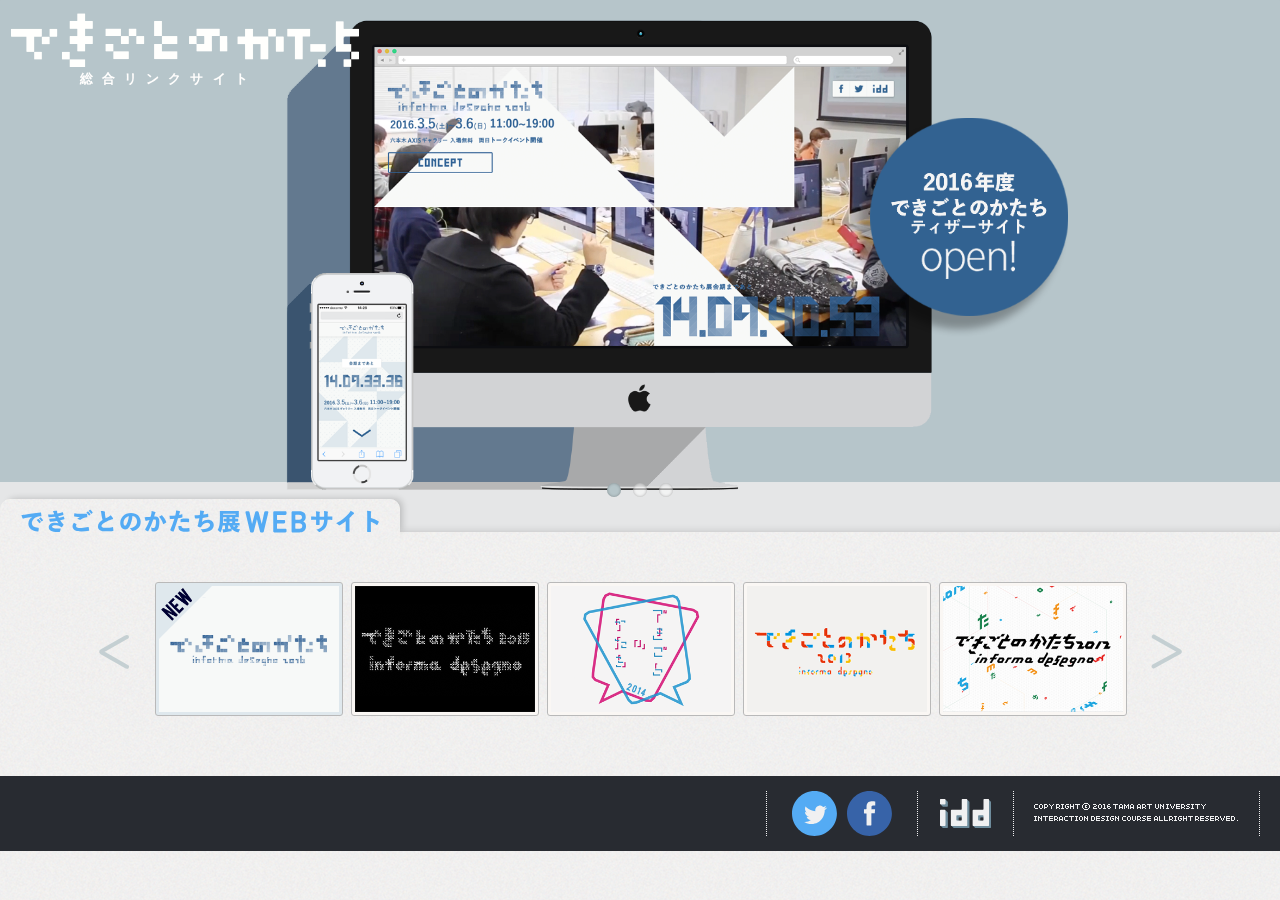
==== dekikata/index.html @ e52a9648 "Initial commit" ====
<!DOCTYPE html PUBLIC "-//W3C//DTD XHTML 1.0 Transitional//EN" "http://www.w3.org/TR/xhtml1/DTD/xhtml1-transitional.dtd">
<html xmlns="http://www.w3.org/1999/xhtml">
<head>
<meta http-equiv="Content-Type" content="text/html; charset=UTF-8" />
<meta name="author" content="できごとのかたち2016">
<meta name="keywords" content="できごとのかたち2016, できごとのかたち2015, できごとのかたち2014, できごとのかたち2013, できごとのかたち2012, できごとのかたち2011, できごとのかたち2010, できごとのかたち2009, できごとのかたち2008, 多摩美術大学, 多摩美, 情報デザイン, 情デ, できごとのかたち, できかた">
<meta name="description" content="できごとのかたち展　統合サイト">
<title>できかた統合サイト</title>

<script type="text/javascript" src="https://code.jquery.com/jquery-2.1.4.min.js"></script>
<script type="text/javascript" src="js/slick.min.js"></script>
<script defer src="js/jquery.flexslider.js"></script>

<link href='https://fonts.googleapis.com/css?family=Quicksand:700' rel='stylesheet' type='text/css'>
<link rel="shortcut icon" href="img/favicon.ico">
<link rel="stylesheet" href="css/style.css" type="text/css" />
<link rel="stylesheet" href="css/flexslider.css" type="text/css" media="screen" />
<link rel="stylesheet" href="css/slick.css" type="text/css" />
<link rel="stylesheet" type="text/css" href="css/slick-theme.css"/>
<link href='http://fonts.googleapis.com/css?family=Montserrat' rel='stylesheet' type='text/css'>

<script type="text/javascript">

if ((navigator.userAgent.indexOf('iPhone') > 0 && navigator.userAgent.indexOf('iPad') == -1) || navigator.userAgent.indexOf('iPod') > 0 || navigator.userAgent.indexOf('Android') > 0) {
    location.href = 'sp/';
}

  $(function(){
      SyntaxHighlighter.all();
    });
    $(window).load(function(){
		$('.contents').slick({
		infinite: true,
		slidesToShow: 5,
		slidesToScroll: 5,
		easing: 'swing'
	});
	
      $('.flexslider').flexslider({
        animation: "slide",
		keyboard: true,
		slideshowSpeed:9000
      });
    });
   </script>
   
   
   <script>
  (function(i,s,o,g,r,a,m){i['GoogleAnalyticsObject']=r;i[r]=i[r]||function(){
  (i[r].q=i[r].q||[]).push(arguments)},i[r].l=1*new Date();a=s.createElement(o),
  m=s.getElementsByTagName(o)[0];a.async=1;a.src=g;m.parentNode.insertBefore(a,m)
  })(window,document,'script','//www.google-analytics.com/analytics.js','ga');

  ga('create', 'UA-73532860-2', 'auto');
  ga('send', 'pageview');

</script>
</head>

<body>

<div class="slider1">
<div class="flexslider">
<ul class="slides">
<li><div class="sl-base s1"><a href="http://www.idd.tamabi.ac.jp/design/exhibit/c15/" target="_blank"><div class="kokuchi"></div></a></div></li>
<li><div class="sl-base s2"></div></li>
<li><div class="sl-base s3"></div></li>
</ul>
</div>
</div>

<div id="header"><img alt="できごとのかたち" src="img/logo02.png" width="350px"><br><p><b>総合リンクサイト</b></p></div>

<div id="link">
<p class="title"><img src="img/title02.svg" width="360"></p>
</div>

<div class="contents">
<div><a href="http://www.idd.tamabi.ac.jp/design/exhibit/c15/" target="_blank"><img class="thumb new" alt="できごとのかたち2016" src="img/s2016-new'.png"/></a></div>
<div><a href="http://www.idd.tamabi.ac.jp/design/exhibit/c14/" target="_blank"><img class="thumb" alt="できごとのかたち2015" src="img/s2015.png"/></a></div>
<div><a href="http://www.idd.tamabi.ac.jp/design/exhibit/c13/" target="_blank"><img class="thumb" alt="できごとのかたち2014" src="img/s2014.png"/></a></div>
<div><a href="http://www.idd.tamabi.ac.jp/design/exhibit/c12/" target="_blank"><img class="thumb" alt="できごとのかたち2013" src="img/s2013.png"/></a></div>
<div><a href="http://www.idd.tamabi.ac.jp/design/exhibit/c11/" target="_blank"><img class="thumb" alt="できごとのかたち2012" src="img/s2012.png"/></a></div>
<div><a href="http://www.idd.tamabi.ac.jp/design/exhibit/c10/" target="_blank"><img class="thumb" alt="できごとのかたち2011" src="img/s2011.png"/></a></div>
<div><a href="http://www.idd.tamabi.ac.jp/design/exhibit/c09/" target="_blank"><img class="thumb" alt="できごとのかたち2010" src="img/s2010.png"/></a></div>
<div><a href="http://www.idd.tamabi.ac.jp/design/exhibit/c08/" target="_blank"><img class="thumb" alt="できごとのかたち2009" src="img/s2009.png"/></a></div>
<div><a href="http://www.idd.tamabi.ac.jp/design/exhibit/c07/" target="_blank"><img class="thumb" alt="できごとのかたち2008" src="img/s2008.png"/></a></div>
</div>




<footer>
<div id="footer_container">
<div id="sns"><div class="sns-box"><a href="https://twitter.com/dekikata2016" target="_blank"><img  src="img/twitter.svg" height="45" /></a></div><div class="sns-box"><a href="https://www.facebook.com/idd.dekikata/" target="_blank"><img  src="img/facebook.svg" height="45" /></a></div></div>
<div id="idd"><a href="http://www.idd.tamabi.ac.jp/design/" target="_blank"><img src="img/idd.png" /></a></div>
<div id="copy"><img src="img/idd2.png" /></div>
</div>
</footer>





</body>
</html>
---- dekikata/css/style.css ----
@charset "UTF-8";
/* CSS Document */
html{overflow-x: hidden; margin: 0; padding: 0;}
body{margin: 0; padding: 0; font-family:'Montserrat',"游ゴシック", YuGothic,"ヒラギノ角ゴ Pro W3", "Hiragino Kaku Gothic Pro", "メイリオ", Meiryo, Osaka, "ＭＳ Ｐゴシック", "MS PGothic", sans-serif;background-color:#f6f6f6;background-image:url(../img/bg.png);
}

.slider1{
}

.s1{background:url(../img/dekikata2016_mockup.png) center;}
.s2{background:url(../img/sc2.png);}
.s3{background:url(../img/sc3.png);}
.sl-base{
	background-size: cover;
	width:100%;
	height:540px;
	display:table;
	/* box-shadow */
	box-shadow:rgba(0, 0, 0, 0.2) 0px 0px 10px -1px inset;
	-webkit-box-shadow:rgba(0, 0, 0, 0.2) 0px 0px 10px -1px inset;
	-moz-box-shadow:rgba(0, 0, 0, 0.2) 0px 0px 10px -1px inset;
	
	}
	

.p{
	margin-top:60px;
	color:#1C2545;
	font-size:15px;
	padding:30px;
	width:350px;
	border-radius:5px;
	background-color:rgba(255,255,255,0.7);
}
	

#header{
	position: fixed;
	top:0px;
	text-align:left;
	z-index: 2;
}
#header img{
	margin-left:10px;
}
#header p{
	position:relative;
	color:#fffefd;
	margin-top:-10px;
	letter-spacing:0.7em;
	font-size:13px;
	margin-left:80px;
	width:210px;
	text-align:left;
}

#link{
	bottom:0%;
	width:98%;
	right:0%;
	height:25%;
	background:;
	position:;
	display:table;
	text-align:center;
}

#link ul{
	margin-left:-30px;
	padding-top:10px;
	padding-bottom:20px;
}

#link li {
	list-style: none;
	float:left;	
	width:15%;
	margin-right:1.6%;
	display:table-cell;
	margin-bottom:15px;
}

.thumb{
	padding: 3px;
	margin: 0 5px;
    width: 180px;
	border:solid 1px #b9b9b9;
	border-radius: 3px;
	background-color:#FAF7F4;
	transition:background-color 0.5s, border-color 0.5s ;
	
}
.thumb:hover{background-color:#b6c5c9;}
.new{
	background-color:#dfe8ed;
}

.title{
	position: relative;
	width: 360px;
	margin-top: -25px;
	background-image:url(../img/bg.png);
	border-radius: 10px 10px 0px 0px;
	padding: 10px 20px 1px;

	/* box-shadow */
	box-shadow:rgba(0, 0, 0, 0.2) 5px -3px 7px -3px ;
	-webkit-box-shadow:rgba(0, 0, 0, 0.2) 5px -3px 7px -3px ;
	-moz-box-shadow:rgba(0, 0, 0, 0.2) 5px -3px 7px -3px ;
}

.kokuchi {
	margin:100px 15% 0px 50px;
	width:250px;
	height:250px;
	float:right;
	background:url(../img/kokuchi02.png) no-repeat ;
	background-size: contain;
}

.mannaka{
	display:table-cell;
	vertical-align:middle;
}

.mannaka h1{
	color:#1C2545;
	font-size:28px;
	line-height:18px;
	margin-top:8px;
}

.contents{
	width: 980px;
	margin: 0 auto;
	padding: 30px 0;
}



/*///////////////////////////////////////////////////
footer
///////////////////////////////////////////////////*/

footer{
	width: 100%;
    margin: 0;
	padding: 15px 0;
	display: inline-block;
	background-color: #282b31;
	font-size: 12px;
	color: #FFFFFF;
}

#footer_container{
	width: 100%;
	display: flex;
	justify-content: flex-end;
}

#sns{
	width: 110px;
	padding: 0 20px;
	display: flex;
	justify-content: space-between;
	border-right: 1px dotted #f0f0f1;
	border-left: 1px dotted #f0f0f1;
}

.sns-box{
	margin: 0 5px;
}

#idd{
	width: 55px;
	border-right: 1px dotted #f0f0f1;
	padding: 6px 20px;
}

#copy{
	width: 205px;
	height: 45px;
	border-right: 1px dotted #f0f0f1;
	padding: 0 20px;
	margin-right: 20px;
}
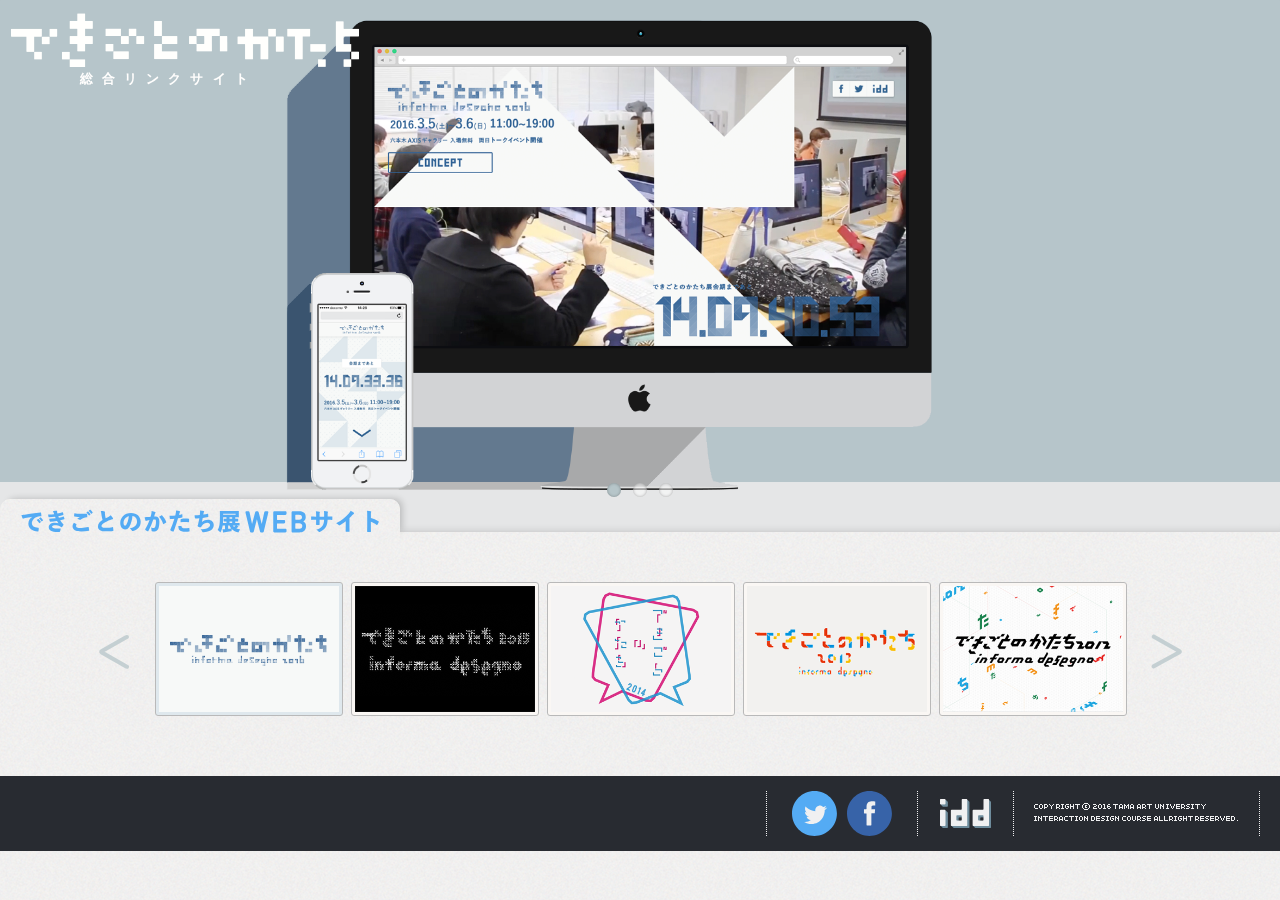
==== commit 26220b3f: "update" ====
--- a/dekikata/index.html
+++ b/dekikata/index.html
@@ -76,7 +76,7 @@
 </div>
 
 <div class="contents">
-<div><a href="http://www.idd.tamabi.ac.jp/design/exhibit/c15/" target="_blank"><img class="thumb new" alt="できごとのかたち2016" src="img/s2016-new'.png"/></a></div>
+<div><a href="http://www.idd.tamabi.ac.jp/design/exhibit/c15/" target="_blank"><img class="thumb new" alt="できごとのかたち2016" src="img/s2016'.png"/></a></div>
 <div><a href="http://www.idd.tamabi.ac.jp/design/exhibit/c14/" target="_blank"><img class="thumb" alt="できごとのかたち2015" src="img/s2015.png"/></a></div>
 <div><a href="http://www.idd.tamabi.ac.jp/design/exhibit/c13/" target="_blank"><img class="thumb" alt="できごとのかたち2014" src="img/s2014.png"/></a></div>
 <div><a href="http://www.idd.tamabi.ac.jp/design/exhibit/c12/" target="_blank"><img class="thumb" alt="できごとのかたち2013" src="img/s2013.png"/></a></div>
--- a/dekikata/css/style.css
+++ b/dekikata/css/style.css
@@ -114,7 +114,6 @@
 	width:250px;
 	height:250px;
 	float:right;
-	background:url(../img/kokuchi02.png) no-repeat ;
 	background-size: contain;
 }
 
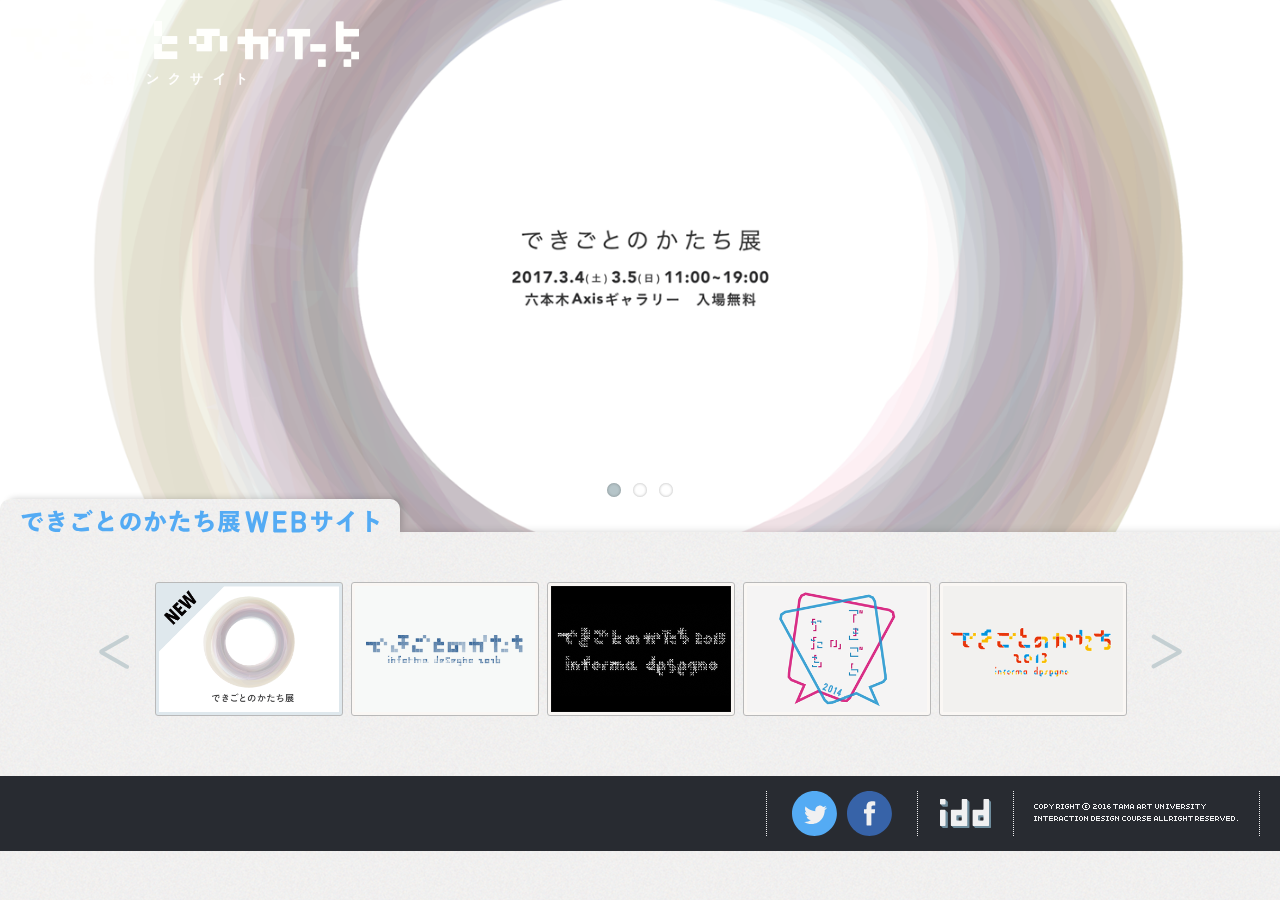
==== commit 5f6be19c: "update" ====
--- a/dekikata/index.html
+++ b/dekikata/index.html
@@ -35,7 +35,7 @@
 		slidesToScroll: 5,
 		easing: 'swing'
 	});
-	
+
       $('.flexslider').flexslider({
         animation: "slide",
 		keyboard: true,
@@ -43,8 +43,8 @@
       });
     });
    </script>
-   
-   
+
+
    <script>
   (function(i,s,o,g,r,a,m){i['GoogleAnalyticsObject']=r;i[r]=i[r]||function(){
   (i[r].q=i[r].q||[]).push(arguments)},i[r].l=1*new Date();a=s.createElement(o),
@@ -76,7 +76,8 @@
 </div>
 
 <div class="contents">
-<div><a href="http://www.idd.tamabi.ac.jp/design/exhibit/c15/" target="_blank"><img class="thumb new" alt="できごとのかたち2016" src="img/s2016'.png"/></a></div>
+<div><a href="http://www.idd.tamabi.ac.jp/design/exhibit/c16/" target="_blank"><img class="thumb new" alt="できごとのかたち2017" src="img/s2017-new.png"/></a></div>
+<div><a href="http://www.idd.tamabi.ac.jp/design/exhibit/c15/" target="_blank"><img class="thumb" alt="できごとのかたち2016" src="img/s2016'.png"/></a></div>
 <div><a href="http://www.idd.tamabi.ac.jp/design/exhibit/c14/" target="_blank"><img class="thumb" alt="できごとのかたち2015" src="img/s2015.png"/></a></div>
 <div><a href="http://www.idd.tamabi.ac.jp/design/exhibit/c13/" target="_blank"><img class="thumb" alt="できごとのかたち2014" src="img/s2014.png"/></a></div>
 <div><a href="http://www.idd.tamabi.ac.jp/design/exhibit/c12/" target="_blank"><img class="thumb" alt="できごとのかたち2013" src="img/s2013.png"/></a></div>
--- a/dekikata/css/style.css
+++ b/dekikata/css/style.css
@@ -7,7 +7,7 @@
 .slider1{
 }
 
-.s1{background:url(../img/dekikata2016_mockup.png) center;}
+.s1{background:url(../img/dekikata2017_mockup.png) center;}
 .s2{background:url(../img/sc2.png);}
 .s3{background:url(../img/sc3.png);}
 .sl-base{
@@ -19,9 +19,9 @@
 	box-shadow:rgba(0, 0, 0, 0.2) 0px 0px 10px -1px inset;
 	-webkit-box-shadow:rgba(0, 0, 0, 0.2) 0px 0px 10px -1px inset;
 	-moz-box-shadow:rgba(0, 0, 0, 0.2) 0px 0px 10px -1px inset;
-	
+
 	}
-	
+
 
 .p{
 	margin-top:60px;
@@ -32,7 +32,7 @@
 	border-radius:5px;
 	background-color:rgba(255,255,255,0.7);
 }
-	
+
 
 #header{
 	position: fixed;
@@ -73,7 +73,7 @@
 
 #link li {
 	list-style: none;
-	float:left;	
+	float:left;
 	width:15%;
 	margin-right:1.6%;
 	display:table-cell;
@@ -88,7 +88,7 @@
 	border-radius: 3px;
 	background-color:#FAF7F4;
 	transition:background-color 0.5s, border-color 0.5s ;
-	
+
 }
 .thumb:hover{background-color:#b6c5c9;}
 .new{
@@ -114,6 +114,7 @@
 	width:250px;
 	height:250px;
 	float:right;
+	//background:url(../img/kokuchi02.png) no-repeat ;
 	background-size: contain;
 }
 
